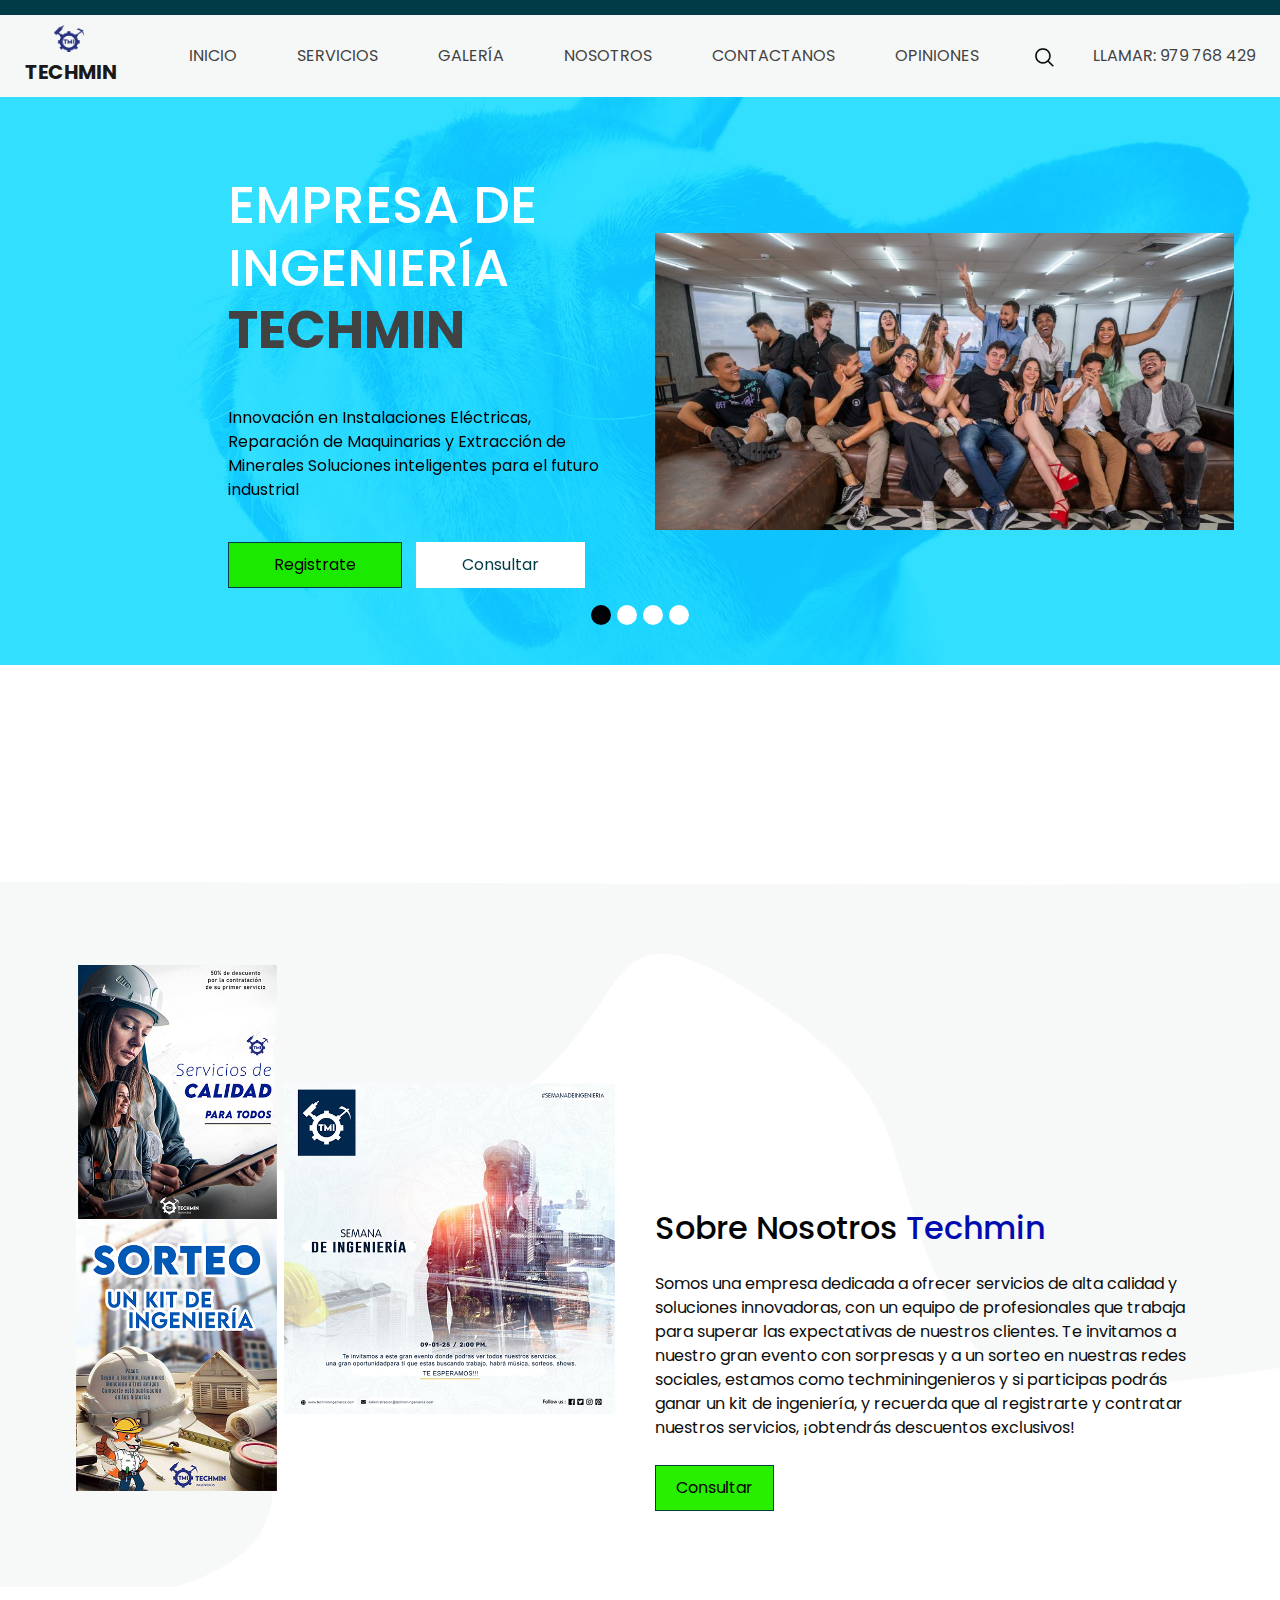
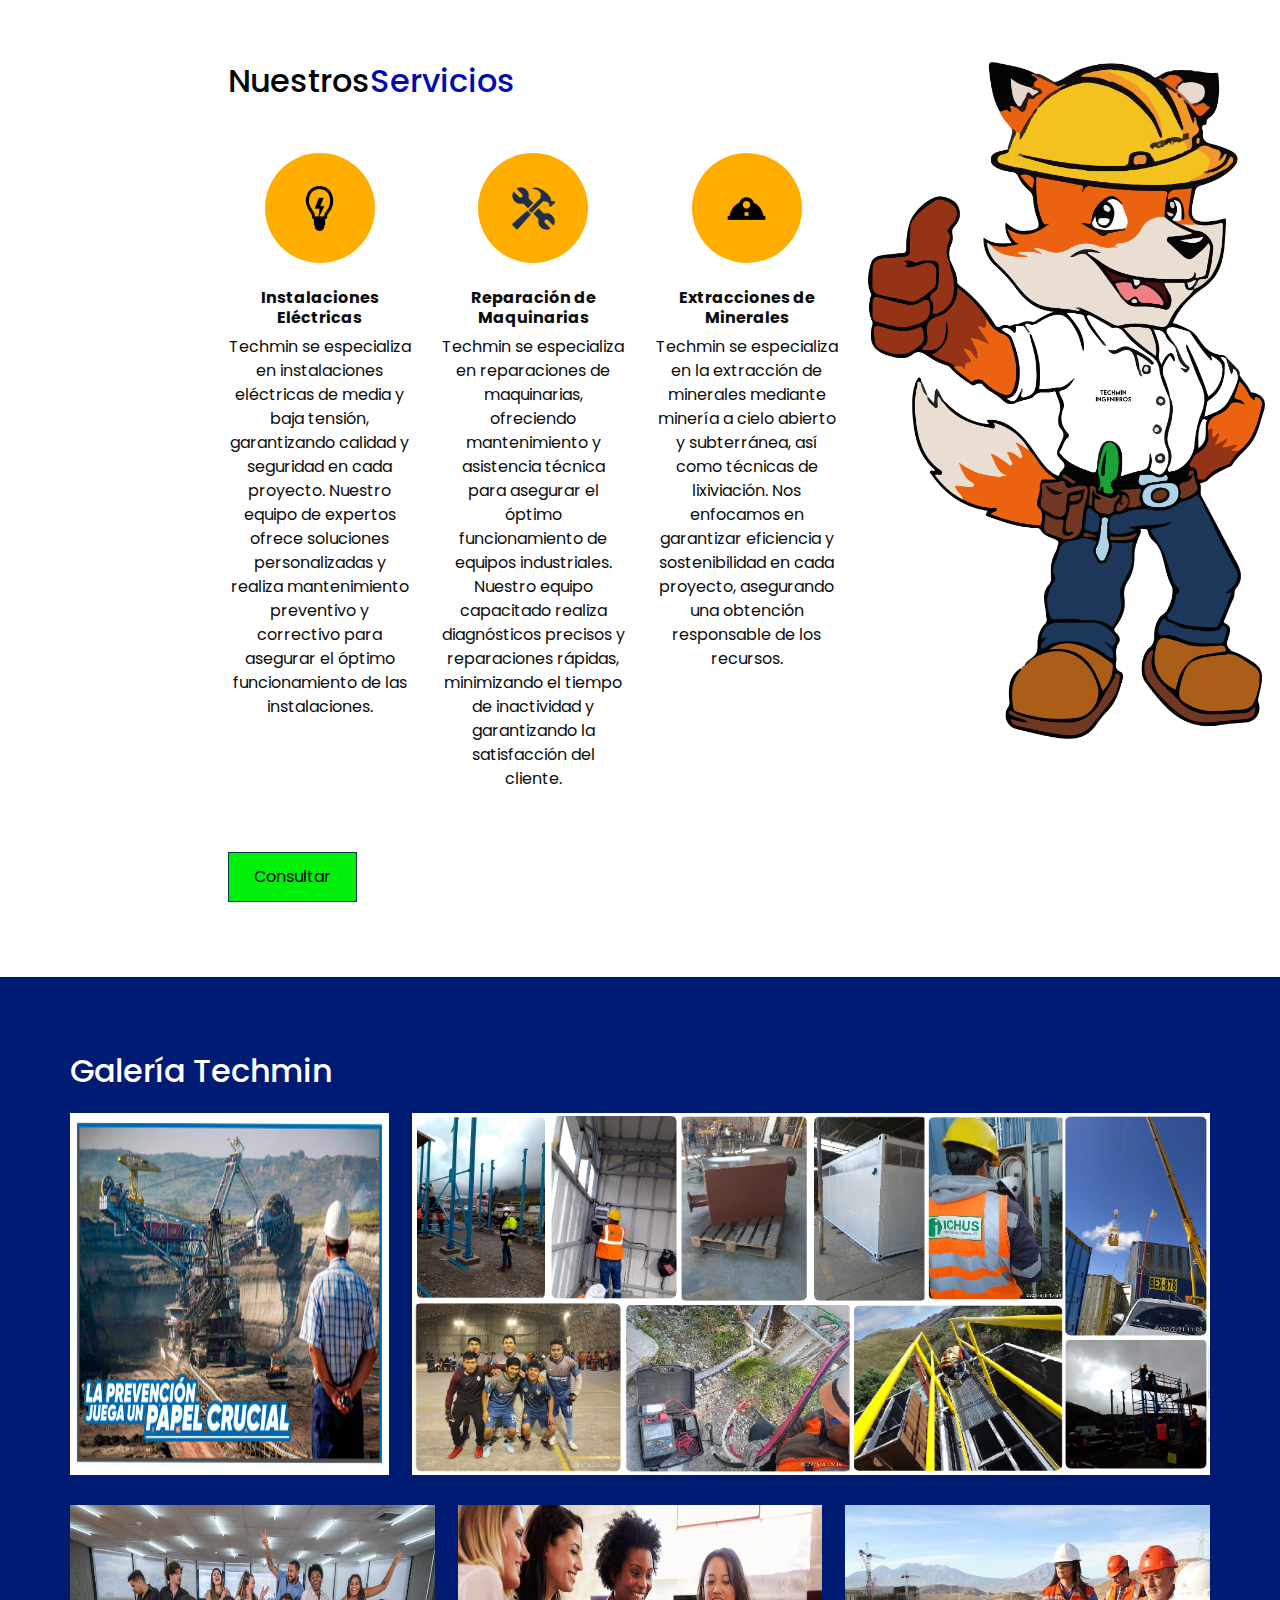
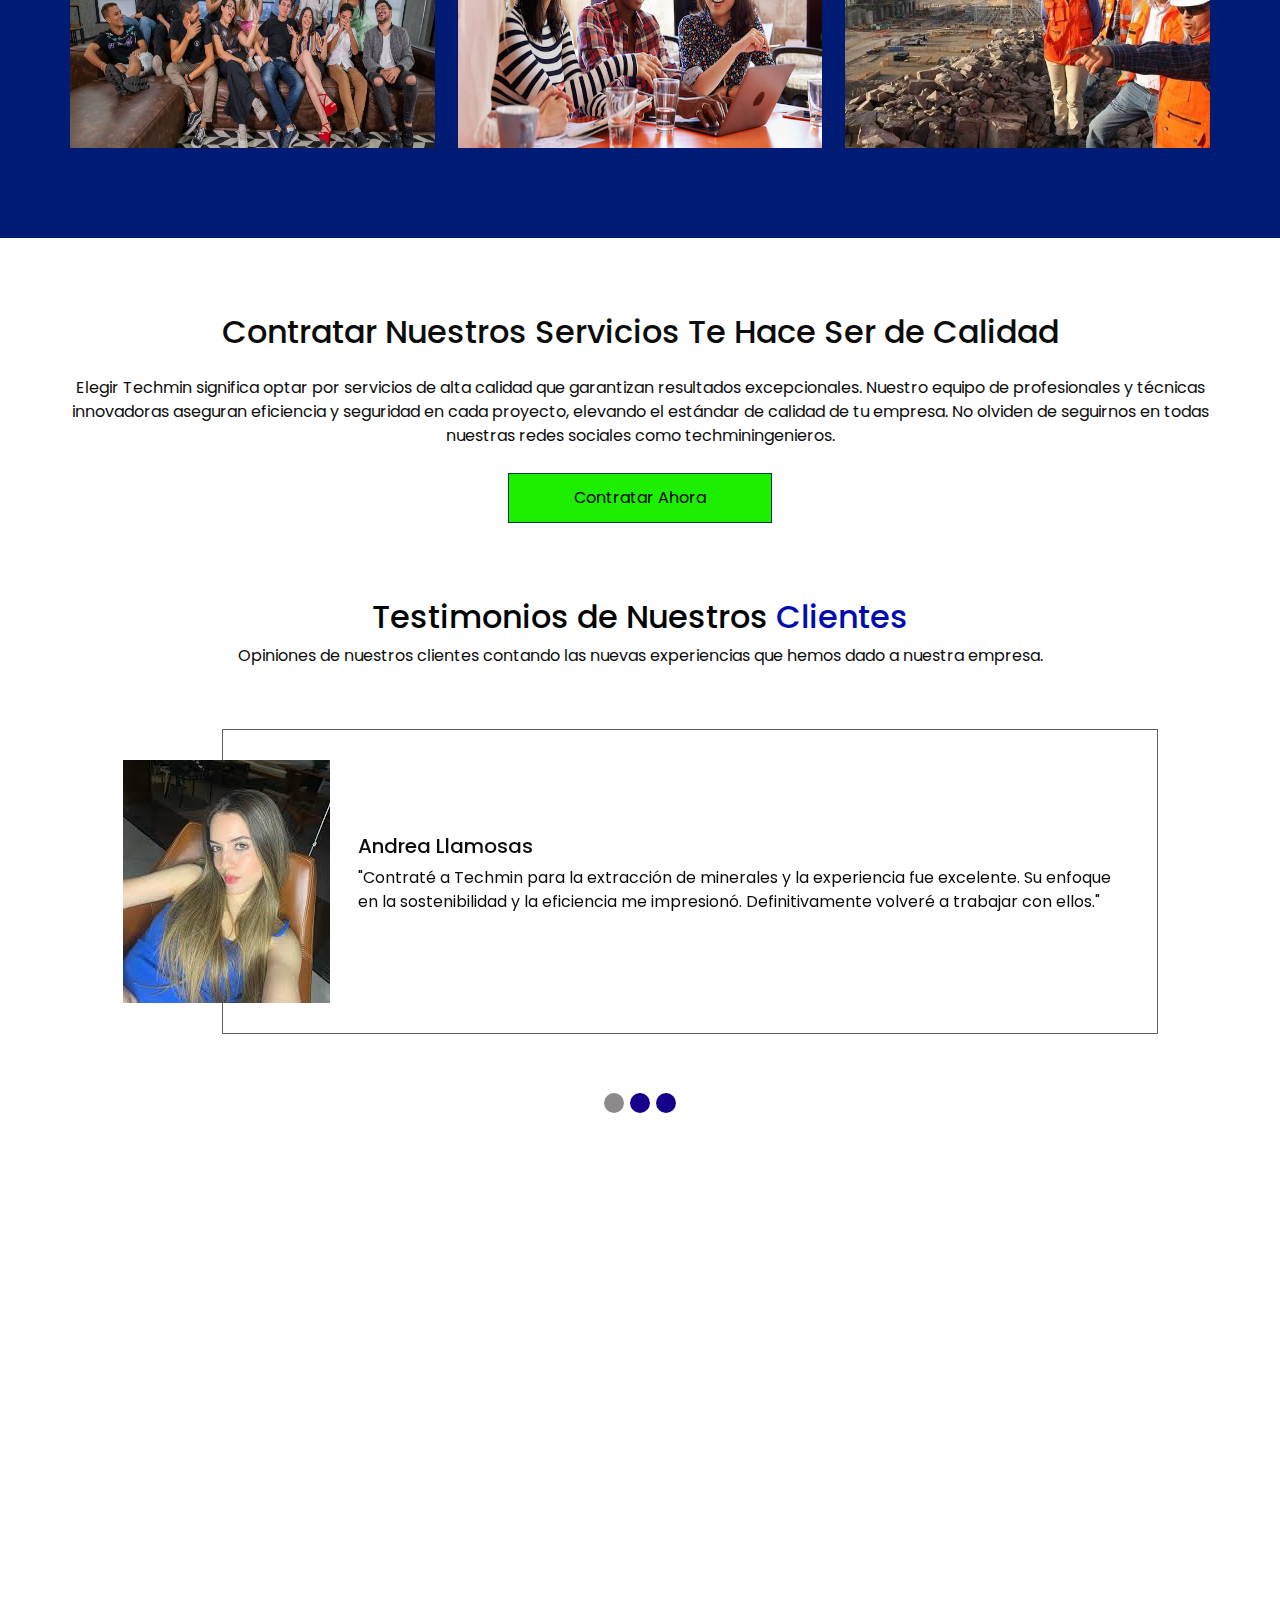
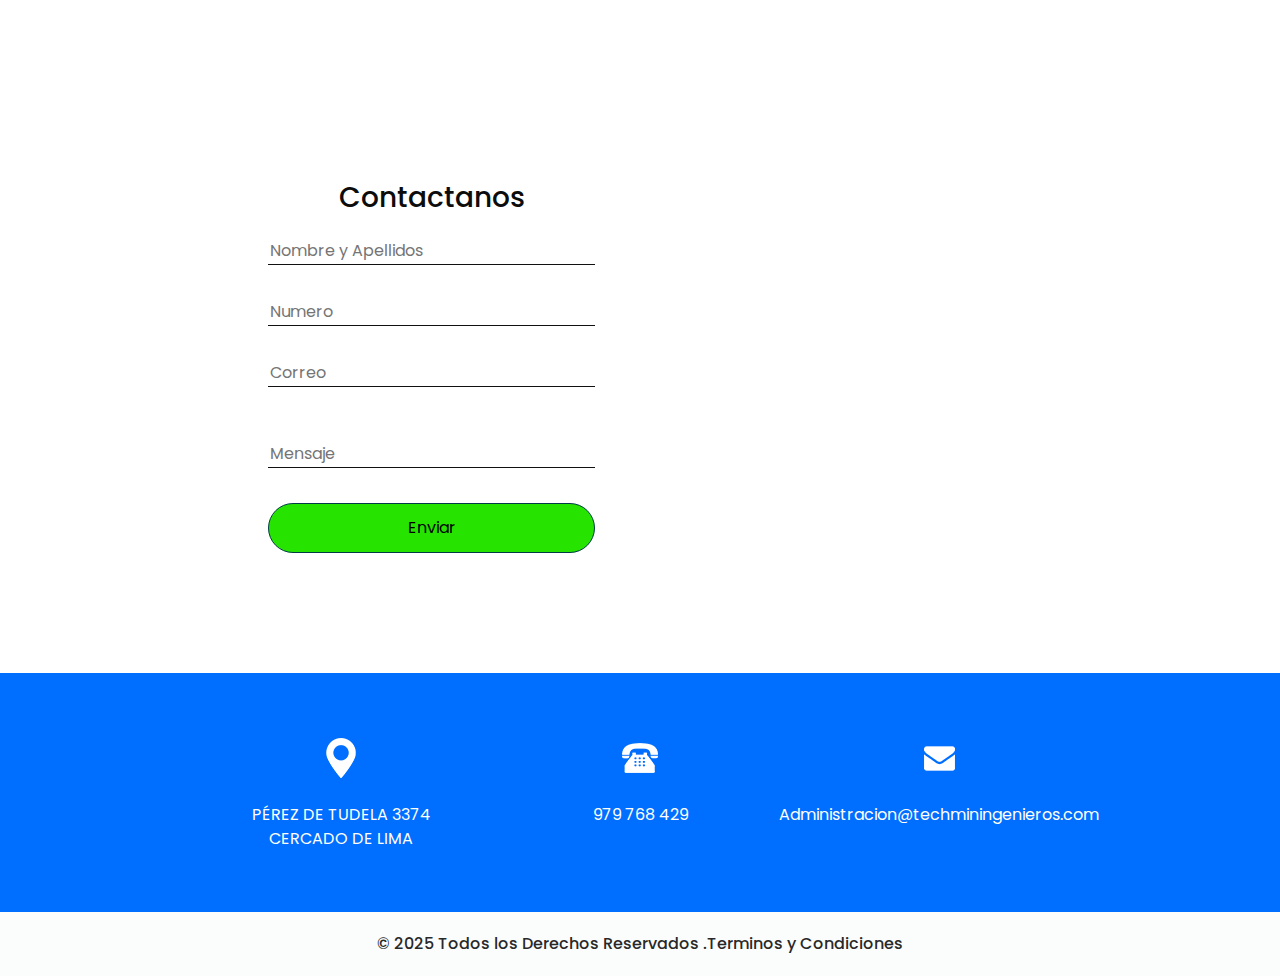
==== index.html @ 1b7340b5 "Add files via upload" ====
<!DOCTYPE html>
<html>

<head>
  <!-- Basic -->
  <meta charset="utf-8" />
  <meta http-equiv="X-UA-Compatible" content="IE=edge" />
  <!-- Mobile Metas -->
  <meta name="viewport" content="width=device-width, initial-scale=1, shrink-to-fit=no" />
  <!-- Site Metas -->
  <meta name="keywords" content="" />
  <meta name="description" content="" />
  <meta name="author" content="" />

  <title>TECHMIN INGENIEROS</title>

  <!-- slider stylesheet -->
  <link rel="stylesheet" type="text/css"
    href="https://cdnjs.cloudflare.com/ajax/libs/OwlCarousel2/2.1.3/assets/owl.carousel.min.css" />

  <!-- bootstrap core css -->
  <link rel="stylesheet" type="text/css" href="css/bootstrap.css" />

  <!-- fonts style -->
  <link href="https://fonts.googleapis.com/css?family=Dosis:400,500|Poppins:400,700&display=swap" rel="stylesheet">
  <!-- Custom styles for this template -->
  <link href="css/style.css" rel="stylesheet" />
  <!-- responsive style -->
  <link href="css/responsive.css" rel="stylesheet" />
  <link rel="icon" href="images/logo nuevo 1.png">
</head>

<body>
  <div class="hero_area">
    <!-- header section strats -->
    <header class="header_section">
      <div class="container-fluid">
        <nav class="navbar navbar-expand-lg custom_nav-container ">
          <a class="navbar-brand" href="index.html">
            <img src="images/logo nuevo 1.png" alt="">
            <span>
              TECHMIN
            </span>
          </a>
          <button class="navbar-toggler" type="button" data-toggle="collapse" data-target="#navbarSupportedContent"
            aria-controls="navbarSupportedContent" aria-expanded="false" aria-label="Toggle navigation">
            <span class="navbar-toggler-icon"></span>
          </button>

          <div class="collapse navbar-collapse" id="navbarSupportedContent">
            <div class="d-flex mx-auto flex-column flex-lg-row align-items-center">
              <ul class="navbar-nav  ">
                <li class="nav-item active">
                  <a class="nav-link" href="index.html">Inicio<span class="sr-only">(current)</span></a>
                </li>
                <li class="nav-item">
                  <a class="nav-link" href="service.html">Servicios</a>
                </li>
                <li class="nav-item">
                  <a class="nav-link" href="pet.html">Galería</a>
                </li>
                <li class="nav-item">
                  <a class="nav-link" href="clinic.html">Nosotros</a>
                </li>
                <li class="nav-item">
                  <a class="nav-link" href="contact.html">Contactanos</a>
                </li>
                <li class="nav-item">
                  <a class="nav-link" href="buy.html">Opiniones</a>
                </li>
              </ul>
              <form class="form-inline my-2 my-lg-0 ml-0 ml-lg-4 mb-3 mb-lg-0">
                <button class="btn  my-2 my-sm-0 nav_search-btn" type="submit"></button>
              </form>
            </div>
            <div class="quote_btn-container  d-flex justify-content-center">
              <a href="">
                Llamar:  979 768 429
              </a>
            </div>
          </div>
        </nav>
      </div>
    </header>
    <!-- end header section -->
    <!-- slider section -->
    <section class=" slider_section position-relative">
      <div id="carouselExampleIndicators" class="carousel slide" data-ride="carousel">
        <ol class="carousel-indicators">
          <li data-target="#carouselExampleIndicators" data-slide-to="0" class="active"></li>
          <li data-target="#carouselExampleIndicators" data-slide-to="1"></li>
          <li data-target="#carouselExampleIndicators" data-slide-to="2"></li>
          <li data-target="#carouselExampleIndicators" data-slide-to="3"></li>
        </ol>
        <div class="carousel-inner">
          <div class="carousel-item active">
            <div class="container-fluid">
              <div class="row">
                <div class="col-md-4 offset-md-2">
                  <div class="slider_detail-box">
                    <h1>
                      EMPRESA DE INGENIERÍA
                      <span>
                        TECHMIN
                      </span>
                    </h1>
                    <p>
                      Innovación en Instalaciones Eléctricas, Reparación de Maquinarias y Extracción de Minerales
                      Soluciones inteligentes para el futuro industrial
                    </p>
                    <div class="btn-box">
                      <a href="https://docs.google.com/forms/d/e/1FAIpQLScX3rG9W1voIF4WopMV7bCN4DoVdE6HhYTaoqmbuqEaZThIPg/viewform?usp=header" class="btn-1">
                        Registrate
                      </a>
                      <a href="https://chat.whatsapp.com/H2Cr6zSLp8qI2niBNouGyK" class="btn-2">
                        Consultar
                      </a>
                    </div>
                  </div>
                </div>
                <div class="col-md-6">
                  <div class="slider_img-box">
                    <img src="images/ima3.jpg" alt="">
                  </div>
                </div>
              </div>
            </div>
          </div>
          <div class="carousel-item">
            <div class="container-fluid">
              <div class="row">
                <div class="col-md-4 offset-md-2">
                  <div class="slider_detail-box">
                    <h1>
                      EMPRESA DE INGENIERÍA
                      <span>
                        TECHMIN
                      </span>
                    </h1>
                    <p>
                      Innovación en Instalaciones Eléctricas, Reparación de Maquinarias y Extracción de Minerales
                      Soluciones inteligentes para el futuro industrial
                    </p>
                    <div class="btn-box">
                      <a href="https://docs.google.com/forms/d/e/1FAIpQLScX3rG9W1voIF4WopMV7bCN4DoVdE6HhYTaoqmbuqEaZThIPg/viewform?usp=header" class="btn-1">
                        Registrate
                      </a>
                      <a href="https://chat.whatsapp.com/H2Cr6zSLp8qI2niBNouGyK" class="btn-2">
                        Consultar
                      </a>
                    </div>
                  </div>
                </div>
                <div class="col-md-6">
                  <div class="slider_img-box">
                    <img src="images/inge mina.jpg" alt="">
                  </div>
                </div>
              </div>
            </div>
          </div>
          <div class="carousel-item">
            <div class="container-fluid">
              <div class="row">
                <div class="col-md-4 offset-md-2">
                  <div class="slider_detail-box">
                    <h1>
                      EMPRESA DE INGENIERÍA
                      <span>
                        TECHMIN
                      </span>
                    </h1>
                    <p>
                      Innovación en Instalaciones Eléctricas, Reparación de Maquinarias y Extracción de Minerales
                      Soluciones inteligentes para el futuro industrial
                    </p>
                    <div class="btn-box">
                      <a href="https://docs.google.com/forms/d/e/1FAIpQLScX3rG9W1voIF4WopMV7bCN4DoVdE6HhYTaoqmbuqEaZThIPg/viewform?usp=header" class="btn-1">
                        Registrate
                      </a>
                      <a href="https://chat.whatsapp.com/H2Cr6zSLp8qI2niBNouGyK" class="btn-2">
                        Consultar
                      </a>
                    </div>
                  </div>
                </div>
                <div class="col-md-6">
                  <div class="slider_img-box">
                    <img src="images/cliente.jpg" alt="">
                  </div>
                </div>
              </div>
            </div>
          </div>
          <div class="carousel-item">
            <div class="container-fluid">
              <div class="row">
                <div class="col-md-4 offset-md-2">
                  <div class="slider_detail-box">
                    <h1>
                      EMPRESA DE INGENIERÍA
                      <span>
                        TECHMIN
                      </span>
                    </h1>
                    <p>
                      Innovación en Instalaciones Eléctricas, Reparación de Maquinarias y Extracción de Minerales
                      Soluciones inteligentes para el futuro industrial
                    </p>
                    <div class="btn-box">
                      <a href="https://docs.google.com/forms/d/e/1FAIpQLScX3rG9W1voIF4WopMV7bCN4DoVdE6HhYTaoqmbuqEaZThIPg/viewform?usp=header" class="btn-1">
                        Registrate
                      </a>
                      <a href="https://chat.whatsapp.com/H2Cr6zSLp8qI2niBNouGyK" class="btn-2">
                        Consultar
                      </a>
                    </div>
                  </div>
                </div>
                <div class="col-md-6">
                  <div class="slider_img-box">
                    <img src="images/insta elec.jfif" alt="">
                  </div>
                </div>
              </div>
            </div>
          </div>
        </div>
      </div>

    </section>
    <!-- end slider section -->
  </div>

  <!-- about section -->

  <section class="about_section layout_padding">
    <div class="container">
      <div class="row">
        <div class="col-md-6">
          <div class="img-box">
            <img src="images/borradot.png" alt="">
          </div>
        </div>
        <div class="col-md-6">
          <div class="detail-box">
            <h2 class="custom_heading">
              Sobre Nosotros
              <span>
                Techmin
              </span>
            </h2>
            <p>
              Somos una empresa dedicada a ofrecer servicios de alta calidad y soluciones innovadoras, con un equipo de profesionales que trabaja para superar las expectativas de nuestros clientes. Te invitamos a nuestro gran evento con sorpresas y a un sorteo en nuestras redes sociales, estamos como techminingenieros y si participas podrás ganar un kit de ingeniería, y recuerda que al registrarte y contratar nuestros servicios, ¡obtendrás descuentos exclusivos!
            </p>
            <div>
              <a href="https://chat.whatsapp.com/H2Cr6zSLp8qI2niBNouGyK">
                Consultar
              </a>
            </div>
          </div>
        </div>
      </div>
    </div>
  </section>

  <!-- service section -->
  <section class="service_section layout_padding">
    <div class="container-fluid">
      <div class="row">
        <div class="col-md-6 offset-md-2">
          <h2 class="custom_heading">
            Nuestros<span>Servicios</span>
          </h2>
          <div class="container layout_padding2">
            <div class="row">
              <div class="col-md-4">
                <div class="img_box">
                  <img src="images/icono instalaciones.png" alt="">
                </div>
                <div class="detail_box">
                  <h6>
                    Instalaciones Eléctricas
                  </h6>
                  <p>
                    Techmin se especializa en instalaciones eléctricas de media y baja tensión, garantizando calidad y seguridad en cada proyecto. Nuestro equipo de expertos ofrece soluciones personalizadas y realiza mantenimiento preventivo y correctivo para asegurar el óptimo funcionamiento de las instalaciones.
                  </p>
                </div>
              </div>
              <div class="col-md-4">
                <div class="img_box">
                  <img src="images/icon maqui (1).png" alt="">
                </div>
                <div class="detail_box">
                  <h6>
                    Reparación de Maquinarias
                  </h6>
                  <p>
                    Techmin se especializa en reparaciones de maquinarias, ofreciendo mantenimiento y asistencia técnica para asegurar el óptimo funcionamiento de equipos industriales. Nuestro equipo capacitado realiza diagnósticos precisos y reparaciones rápidas, minimizando el tiempo de inactividad y garantizando la satisfacción del cliente.
                  </p>
                </div>
              </div>
              <div class="col-md-4">
                <div class="img_box">
                  <img src="images/icon mina (2).png" alt="">
                </div>
                <div class="detail_box">
                  <h6>
                    Extracciones de Minerales
                  </h6>
                  <p>
                    Techmin se especializa en la extracción de minerales mediante minería a cielo abierto y subterránea, así como técnicas de lixiviación. Nos enfocamos en garantizar eficiencia y sostenibilidad en cada proyecto, asegurando una obtención responsable de los recursos.
                  </p>
                </div>
              </div>
            </div>
          </div>
          <div>
            <a href="https://chat.whatsapp.com/H2Cr6zSLp8qI2niBNouGyK">
              Consultar
            </a>
          </div>
        </div>
        <div class="col-md-4">
          <img src="images/PERSONAJE TECHMIN.png" alt="" class="w-100">
        </div>
      </div>
    </div>
  </section>

  <!-- end service section -->



  <!-- gallery section -->
  <section class="gallery-section layout_padding">
    <div class="container">
      <h2>
        Galería Techmin
      </h2>
    </div>
    <div class="container ">
      <div class="img_box box-1">
        <img src="images/ima1.jpg" alt="">
      </div>
      <div class="img_box box-2">
        <img src="images/ima4.jpg" alt="">
      </div>
      <div class="img_box box-3">
        <img src="images/ima3.jpg" alt="">
      </div>
      <div class="img_box box-4">
        <img src="images/ima6.jpg" alt="">
      </div>
      <div class="img_box box-5">
        <img src="images/minas.jpg" alt="">
      </div>
    </div>
  </section>



  <!-- end gallery section -->

  <!-- buy section -->

  <section class="buy_section layout_padding">
    <div class="container">
      <h2>
        Contratar Nuestros Servicios Te Hace Ser de Calidad
      </h2>
      <p>
        Elegir Techmin significa optar por servicios de alta calidad que garantizan resultados excepcionales. Nuestro equipo de profesionales y técnicas innovadoras aseguran eficiencia y seguridad en cada proyecto, elevando el estándar de calidad de tu empresa.
        No olviden de seguirnos en todas nuestras redes sociales como techminingenieros.
      </p>
      <div class="d-flex justify-content-center">
        <a href="https://chat.whatsapp.com/H2Cr6zSLp8qI2niBNouGyK">
          Contratar Ahora
        </a>
      </div>
    </div>
  </section>

  <!-- end buy section -->

  <!-- client section -->
  <section class="client_section layout_padding-bottom">
    <div class="container">
      <h2 class="custom_heading text-center">
        Testimonios de Nuestros
        <span>
          Clientes
        </span>
      </h2>
      <p class="text-center">
        Opiniones de nuestros clientes contando las nuevas experiencias que hemos dado a nuestra empresa.
      </p>
      <div id="carouselExample2Indicators" class="carousel slide" data-ride="carousel">
        <ol class="carousel-indicators">
          <li data-target="#carouselExample2Indicators" data-slide-to="0" class="active"></li>
          <li data-target="#carouselExample2Indicators" data-slide-to="1"></li>
          <li data-target="#carouselExample2Indicators" data-slide-to="2"></li>
        </ol>
        <div class="carousel-inner">
          <div class="carousel-item active">
            <div class="layout_padding2 pl-100">
              <div class="client_container ">
                <div class="img_box">
                  <img src="images/andrea.jfif" alt="">
                </div>
                <div class="detail_box">
                  <h5>
                    Andrea Llamosas
                  </h5>
                  <p>
                    "Contraté a Techmin para la extracción de minerales y la experiencia fue excelente. Su enfoque en la sostenibilidad y la eficiencia me impresionó. Definitivamente volveré a trabajar con ellos."
                  </p>
                </div>
              </div>
            </div>
          </div>
          <div class="carousel-item">
            <div class="layout_padding2 pl-100">
              <div class="client_container ">
                <div class="img_box">
                  <img src="images/daniela.jfif" alt="">
                </div>
                <div class="detail_box">
                  <h5>
                    Daniela Olaya
                  </h5>
                  <p>
                    "Recientemente usé los servicios de instalaciones eléctricas de Techmin y estoy encantada. El personal fue atento y se aseguró de que todo estuviera en orden. ¡Los recomiendo ampliamente!"
                  </p>
                </div>
              </div>
            </div>
          </div>
          <div class="carousel-item">
            <div class="layout_padding2 pl-100">
              <div class="client_container ">
                <div class="img_box">
                  <img src="images/franco.jfif" alt="">
                </div>
                <div class="detail_box">
                  <h5>
                    Franco Penanno
                  </h5>
                  <p>
                    "Utilicé los servicios de Techmin para reparar maquinarias y quedé muy satisfecho. Su equipo es profesional y resolvió el problema rápidamente, minimizando el tiempo de inactividad. ¡Los recomendaría sin dudar!"
                  </p>
                </div>
              </div>
            </div>
          </div>
        </div>

      </div>


    </div>

  </section>
  <!-- end client section -->

  <!-- map section -->

  <section class="map_section">
    <iframe src="https://www.google.com/maps/embed?pb=!1m18!1m12!1m3!1d3901.59633923103!2d-77.0608537!3d-12.0712707!2m3!1f0!2f0!3f0!3m2!1i1024!2i768!4f13.1!3m3!1m2!1s0x9105c91c144a4415%3A0x96282fa1346fd1db!2sAv.%20Sim%C3%B3n%20Bol%C3%ADvar%20850%2C%20Pueblo%20Libre%2015084!5e0!3m2!1ses-419!2spe!4v1732053123529!5m2!1ses-419!2spe" width="1400" height="500" style="border:0;" allowfullscreen="" loading="lazy" referrerpolicy="no-referrer-when-downgrade"></iframe>
    </div>

    <div class="form_container ">
      <div class="row">
        <div class="col-md-8 col-sm-10 offset-md-4">
          <form action="https://formspree.io/f/xeoqklqa"method="POST">
            <div class="text-center">
              <h3>
                Contactanos
              </h3>
            </div>
            <div>
              <input type="text" placeholder="Nombre y Apellidos" class="pt-3">
            </div>
            <div>
              <input type=" text" placeholder="Numero">
            </div>
            <div>
              <input type="email" placeholder="Correo">
            </div>
            <div>
              <input type="text" class="message-box" placeholder="Mensaje">
            </div>
            <div class="d-flex justify-content-center">
              <button>
                Enviar
              </button>
            </div>
          </form>
        </div>
      </div>
    </div>
    </div>
  </section>


  <!-- end map section -->

  <!-- info section -->
  <section class="info_section layout_padding2">
    <div class="container">
      <div class="info_items">
        <a href="">
          <div class="item ">
            <div class="img-box box-1">
              <img src="" alt="">
            </div>
            <div class="detail-box">
              <p>
                PÉREZ DE TUDELA 3374 CERCADO DE LIMA
              </p>
            </div>
          </div>
        </a>
        <a href="">
          <div class="item ">
            <div class="img-box box-2">
              <img src="" alt="">
            </div>
            <div class="detail-box">
              <p>
                979 768 429
              </p>
            </div>
          </div>
        </a>
        <a href="">
          <div class="item ">
            <div class="img-box box-3">
              <img src="" alt="">
            </div>
            <div class="detail-box">
              <p>
                Administracion@techminingenieros.com
              </p>
            </div>
          </div>
        </a>
      </div>
    </div>
  </section>

  <!-- end info_section -->

  <!-- footer section -->
  <section class="container-fluid footer_section">
    <p>
      &copy; 2025 Todos los Derechos Reservados
      <a href="https://www.ingeco.com.pe/terminos-y-condiciones">.Terminos y Condiciones</a>
    </p>
  </section>
  <!-- footer section -->

  <script type="text/javascript" src="js/jquery-3.4.1.min.js"></script>
  <script type="text/javascript" src="js/bootstrap.js"></script>

  <script>
    // This example adds a marker to indicate the position of Bondi Beach in Sydney,
    // Australia.
    function initMap() {
      var map = new google.maps.Map(document.getElementById('map'), {
        zoom: 11,
        center: {
          lat: 40.645037,
          lng: -73.880224
        },
      });

      var image = 'images/maps-and-flags.png';
      var beachMarker = new google.maps.Marker({
        position: {
          lat: 40.645037,
          lng: -73.880224
        },
        map: map,
        icon: image
      });
    }
  </script>
  <!-- google map js -->
  <script src="https://maps.googleapis.com/maps/api/js?key=AIzaSyA8eaHt9Dh5H57Zh0xVTqxVdBFCvFMqFjQ&callback=initMap">
  </script>
  <!-- end google map js -->
</body>
</body>

</html>
---- css/style.css ----
body {
  font-family: "Poppins", sans-serif;
  color: #0c0c0c;
  background-color: #ffffff;
}

.layout_padding {
  padding: 75px 0;
}

.layout_padding2 {
  padding: 45px 0;
}

.layout_padding2-top {
  padding-top: 45px;
}

.layout_padding2-bottom {
  padding-bottom: 45px;
}

.layout_padding-top {
  padding-top: 75px;
}

.layout_padding-bottom {
  padding-bottom: 75px;
}

.custom_heading {
  color: #030404;
}

.custom_heading span {
  color: #000caf;
}

/*header section*/
.hero_area {
  height: 98vh;
  position: relative;
}

.hero_area::before {
  content: "";
  position: absolute;
  width: 100%;
  height: 15px;
  background-color: #023b48;
}

.sub_page .hero_area {
  height: auto;
}

.hero_area.sub_pages {
  height: auto;
}

.header_section {
  background-color: #f6f8f7;
  padding-top: 15px;
}

.header_section .container-fluid {
  padding-right: 25px;
  padding-left: 25px;
}

.header_section .nav_container {
  margin: 0 auto;
}

.header_section .quote_btn-container a {
  color: #434242;
  text-transform: uppercase;
}

.custom_nav-container.navbar-expand-lg .navbar-nav .nav-link {
  padding: 10px 30px;
  color: #434242;
  text-align: center;
  text-transform: uppercase;
}

a,
a:hover,
a:focus {
  text-decoration: none;
}

a:hover,
a:focus {
  color: initial;
}

.btn,
.btn:focus {
  outline: none !important;
  -webkit-box-shadow: none;
          box-shadow: none;
}

.navbar-brand,
.navbar-brand:hover {
  text-transform: uppercase;
  font-weight: bold;
  font-size: 24px;
  color: #fafcfd;
}

.custom_nav-container .nav_search-btn {
  background-image: url(../images/search-icon.png);
  background-size: 22px;
  background-repeat: no-repeat;
  background-position-y: 7px;
  width: 35px;
  height: 35px;
  padding: 0;
  border: none;
}

.navbar-brand {
  display: -webkit-box;
  display: -ms-flexbox;
  display: flex;
  -webkit-box-align: center;
      -ms-flex-align: center;
          align-items: center;
  -webkit-box-orient: vertical;
  -webkit-box-direction: normal;
      -ms-flex-direction: column;
          flex-direction: column;
}

.navbar-brand img {
  width: 30px;
  margin-right: 5px;
}

.navbar-brand span {
  font-size: 20px;
  font-weight: 700;
  color: #191919;
  margin-top: 5px;
}

.custom_nav-container {
  z-index: 99999;
  padding: 5px 0;
}

.custom_nav-container .navbar-toggler {
  outline: none;
}

.custom_nav-container .navbar-toggler .navbar-toggler-icon {
  background-image: url(../images/menu.png);
  background-size: 55px;
}

/*end header section*/
/* slider section */
.slider_section {
  background-image: url(../images/hero.jpg);
  padding: 6% 0;
  background-size: cover;
  background-repeat: no-repeat;
}

.slider_section .row {
  -webkit-box-align: center;
      -ms-flex-align: center;
          align-items: center;
}

.slider_detail-box h1 {
  color: #ffffff;
  font-size: 52px;
}

.slider_detail-box h1 span {
  display: inline-block;
  color: #434242;
  font-weight: bold;
}

.slider_detail-box p {
  color: #000000;
  margin-top: 45px;
  margin-bottom: 40px;
}

.slider_detail-box .btn-box .btn-1 {
  display: inline-block;
  padding: 10px 45px;
  background-color: #1be900;
  border: 1px solid #023b48;
  color: #000000;
  margin-right: 10px;
}

.slider_detail-box .btn-box .btn-1:hover {
  background-color: transparent;
  color: #420248;
}

.slider_detail-box .btn-box .btn-2 {
  display: inline-block;
  padding: 10px 45px;
  background-color: #ffffff;
  border: 1px solid #ffffff;
  color: #023b48;
}

.slider_detail-box .btn-box .btn-2:hover {
  background-color: transparent;
  color: #ffffff;
}

.slider_img-box {
  margin-right: 5%;
}

.slider_img-box img {
  width: 100%;
}

.carousel-indicators {
  bottom: -15%;
}

.carousel-indicators li {
  width: 20px;
  height: 20px;
  border-radius: 100%;
  opacity: 1;
}

.carousel-indicators .active {
  background-color: #010106;
}

.about_section {
  background-image: url(../images/about-bg.png);
  background-size: cover;
}

.about_section .row {
  -webkit-box-align: baseline;
      -ms-flex-align: baseline;
          align-items: baseline;
}

.about_section .img-box img {
  width: 100%;
}

.about_section .detail-box p {
  margin: 25px 0;
}

.about_section .detail-box a {
  display: inline-block;
  padding: 10px 20px;
  background-color: #28ee00;
  border: 1px solid #023b48;
  color: #000000;
}

.about_section .detail-box a:hover {
  background-color: transparent;
  color: #023b48;
}

.service_section .row .col-md-4 {
  display: -webkit-box;
  display: -ms-flexbox;
  display: flex;
  -webkit-box-orient: vertical;
  -webkit-box-direction: normal;
      -ms-flex-direction: column;
          flex-direction: column;
  -webkit-box-align: center;
      -ms-flex-align: center;
          align-items: center;
  text-align: center;
}

.service_section .img_box {
  width: 110px;
  height: 110px;
  border-radius: 100%;
  background-color: #ffae00;
  display: -webkit-box;
  display: -ms-flexbox;
  display: flex;
  -webkit-box-pack: center;
      -ms-flex-pack: center;
          justify-content: center;
  -webkit-box-align: center;
      -ms-flex-align: center;
          align-items: center;
}

.service_section .img_box img {
  width: 45px;
}

.service_section .detail_box {
  margin-top: 25px;
}

.service_section .detail_box h6 {
  font-weight: bold;
}

.service_section a {
  display: inline-block;
  padding: 12px 25px;
  background-color: #00f00c;
  border: 1px solid #023b48;
  color: #000000;
}

.service_section a:hover {
  background-color: transparent;
  color: #484102;
}

.gallery-section {
  background-color: #001b74;
}

.gallery-section .container {
  display: -webkit-box;
  display: -ms-flexbox;
  display: flex;
  -ms-flex-wrap: wrap;
      flex-wrap: wrap;
  -webkit-box-pack: justify;
      -ms-flex-pack: justify;
          justify-content: space-between;
  -webkit-box-align: stretch;
      -ms-flex-align: stretch;
          align-items: stretch;
}

.gallery-section .container h2 {
  color: #ffffff;
}

.gallery-section .img_box {
  margin: 15px 0;
}

.gallery-section .img_box img {
  width: 100%;
  height: 100%;
}

.gallery-section .img_box.box-1 {
  width: 28%;
}

.gallery-section .img_box.box-2 {
  width: 70%;
}

.gallery-section .img_box.box-3 {
  width: 32%;
}

.gallery-section .img_box.box-4 {
  width: 32%;
}

.gallery-section .img_box.box-5 {
  width: 32%;
}

.buy_section {
  text-align: center;
}

.buy_section p {
  margin: 25px 0;
}

.buy_section a {
  display: inline-block;
  padding: 12px 65px;
  background-color: #1cf000;
  border: 1px solid #023b48;
  color: #000000;
}

.buy_section a:hover {
  background-color: transparent;
  color: #023b48;
}

.client_section .pl-100 {
  padding-left: 100px;
}

.client_section .client_container {
  width: 90%;
  display: -webkit-box;
  display: -ms-flexbox;
  display: flex;
  margin: 0 auto;
  border: 1px solid #606060;
  -webkit-box-align: center;
      -ms-flex-align: center;
          align-items: center;
  padding: 30px 0;
}

.client_section .client_container .img_box {
  width: 200px;
  margin-left: -100px;
}

.client_section .client_container .img_box img {
  min-width: 100%;
}

.client_section .client_container .detail_box {
  padding: 0 35px;
}

.client_section .carousel-indicators li {
  background-color: #15008b;
}

.client_section .carousel-indicators .active {
  background-color: #8c8a8a;
}

.map_section {
  position: relative;
}

.map_section #map {
  position: absolute;
}

.map_section .form_container {
  position: relative;
  width: 50%;
  z-index: 9;
}

.map_section .form_container form {
  background-color: rgba(255, 255, 255, 0.98);
  padding: 45px;
  margin: 75px 0;
}

.map_section .form_container input {
  border: none;
  outline: none;
  background-color: transparent;
  border-bottom: 1px solid #111111;
  padding-top: 35px;
  width: 100%;
}

.map_section .form_container input.message-box {
  padding-top: 55px;
}

.map_section .form_container button {
  display: inline-block;
  padding: 12px 20px;
  background-color: #26e400;
  border: 1px solid #023b48;
  color: #000000;
  border-radius: 30px;
  width: 100%;
  margin-top: 35px;
}

.map_section .form_container button:hover {
  background-color: transparent;
  color: #023b48;
}

.info_section {
  background-color: #006eff;
}

.info_items {
  width: 70%;
  margin: 0 auto;
  display: -webkit-box;
  display: -ms-flexbox;
  display: flex;
  -webkit-box-pack: justify;
      -ms-flex-pack: justify;
          justify-content: space-between;
}

.info_items .item {
  width: 200px;
  display: -webkit-box;
  display: -ms-flexbox;
  display: flex;
  -webkit-box-orient: vertical;
  -webkit-box-direction: normal;
      -ms-flex-direction: column;
          flex-direction: column;
  -webkit-box-align: center;
      -ms-flex-align: center;
          align-items: center;
  text-align: center;
}

.info_items .item .img-box {
  width: 80px;
  height: 80px;
  border-radius: 100%;
  background-repeat: no-repeat;
  background-position: center;
}

.info_items .item .detail-box {
  margin-top: 5px;
  color: #fff;
}

.info_items {
  position: relative;
}

.info_items a {
  position: relative;
}

.info_items .item .img-box.box-1 {
  background-image: url(../images/location-white.png);
}

.info_items .item .img-box.box-2 {
  background-image: url(../images/telephone-white.png);
}

.info_items .item .img-box.box-3 {
  background-image: url(../images/envelope-white.png);
}

/* footer section*/
.footer_section {
  background-color: #fbfdfd;
  padding: 20px;
  font-weight: 500;
}

.footer_section p {
  color: #292929;
  margin: 0;
  text-align: center;
}

.footer_section a {
  color: #292929;
}

/* end footer section*/
/*# sourceMappingURL=style.css.map */
---- css/responsive.css ----
@media (max-width: 1120px) {
  .hero_area {
    height: auto;
  }

  .slider_section {
    padding: 50px 0;
  }

  .quote_btn-container {
    display: none;
  }

  .quote_btn-container a {
    display: none;
  }
}

@media (max-width: 992px) {
  .custom_nav-container .nav_search-btn {
    background-position: center;
  }

  .map_section .form_container form {
    width: 450px;
  }
}

@media (max-width: 768px) {
  .slider_detail-box {
    text-align: center;
  }
  .info_section .col-md-3 {
    text-align: center;
  }

  .info_section .col-md-3:not(:nth-last-child(1)) {
    margin-bottom: 35px;
  }

  .tasty_section h2 {
    font-size: 80px;
  }

  .contact_section {
    background-size: cover;
  }

  .info_items {
    flex-direction: column;
    align-items: center;
  }

  .info_items .item {
    margin: 20px 0;
  }

  .info_items::before {
    display: none;
  }

  .slider_img-box {
    margin: 25px 0 45px 0;
  }

  .carousel-indicators {
    bottom: -5%;
  }

  .col-md-6.offset-md-2 {
    margin: 40px 0;
    text-align: center;
  }
}

@media (max-width: 576px) {
  .client_section .client_container {
    flex-direction: column;
    align-items: center;
  }

  .client_section .pl-100 {
    padding-left: 0;
  }

  .client_section .client_container .img_box {
    margin: -150px auto 25px auto;
  }

  .client_section .client_container {
    margin-top: 100px;
  }

  .gallery-section .container {
    flex-direction: column;
  }

  .gallery-section .img_box {
    width: 100% !important;
  }

  .map_section .form_container {
    width: 100%;
  }

  .map_section .form_container form {
    width: 100%;
  }

  .map_section #map {
    position: relative;
    height: 450px !important;
  }
}

@media (max-width: 480px) {
  .slider_detail-box h1 {
    font-size: 40px;
  }
}

@media (max-width: 420px) {
}

@media (max-width: 360px) {
  .btn-box {
    display: flex;
    flex-direction: column;
    align-items: center;
  }
  .slider_detail-box .btn-box .btn-1 {
    margin-bottom: 10px;
    margin-right: 0;
  }
}

@media (min-width: 1200px) {
  .container {
    max-width: 1170px;
  }
}
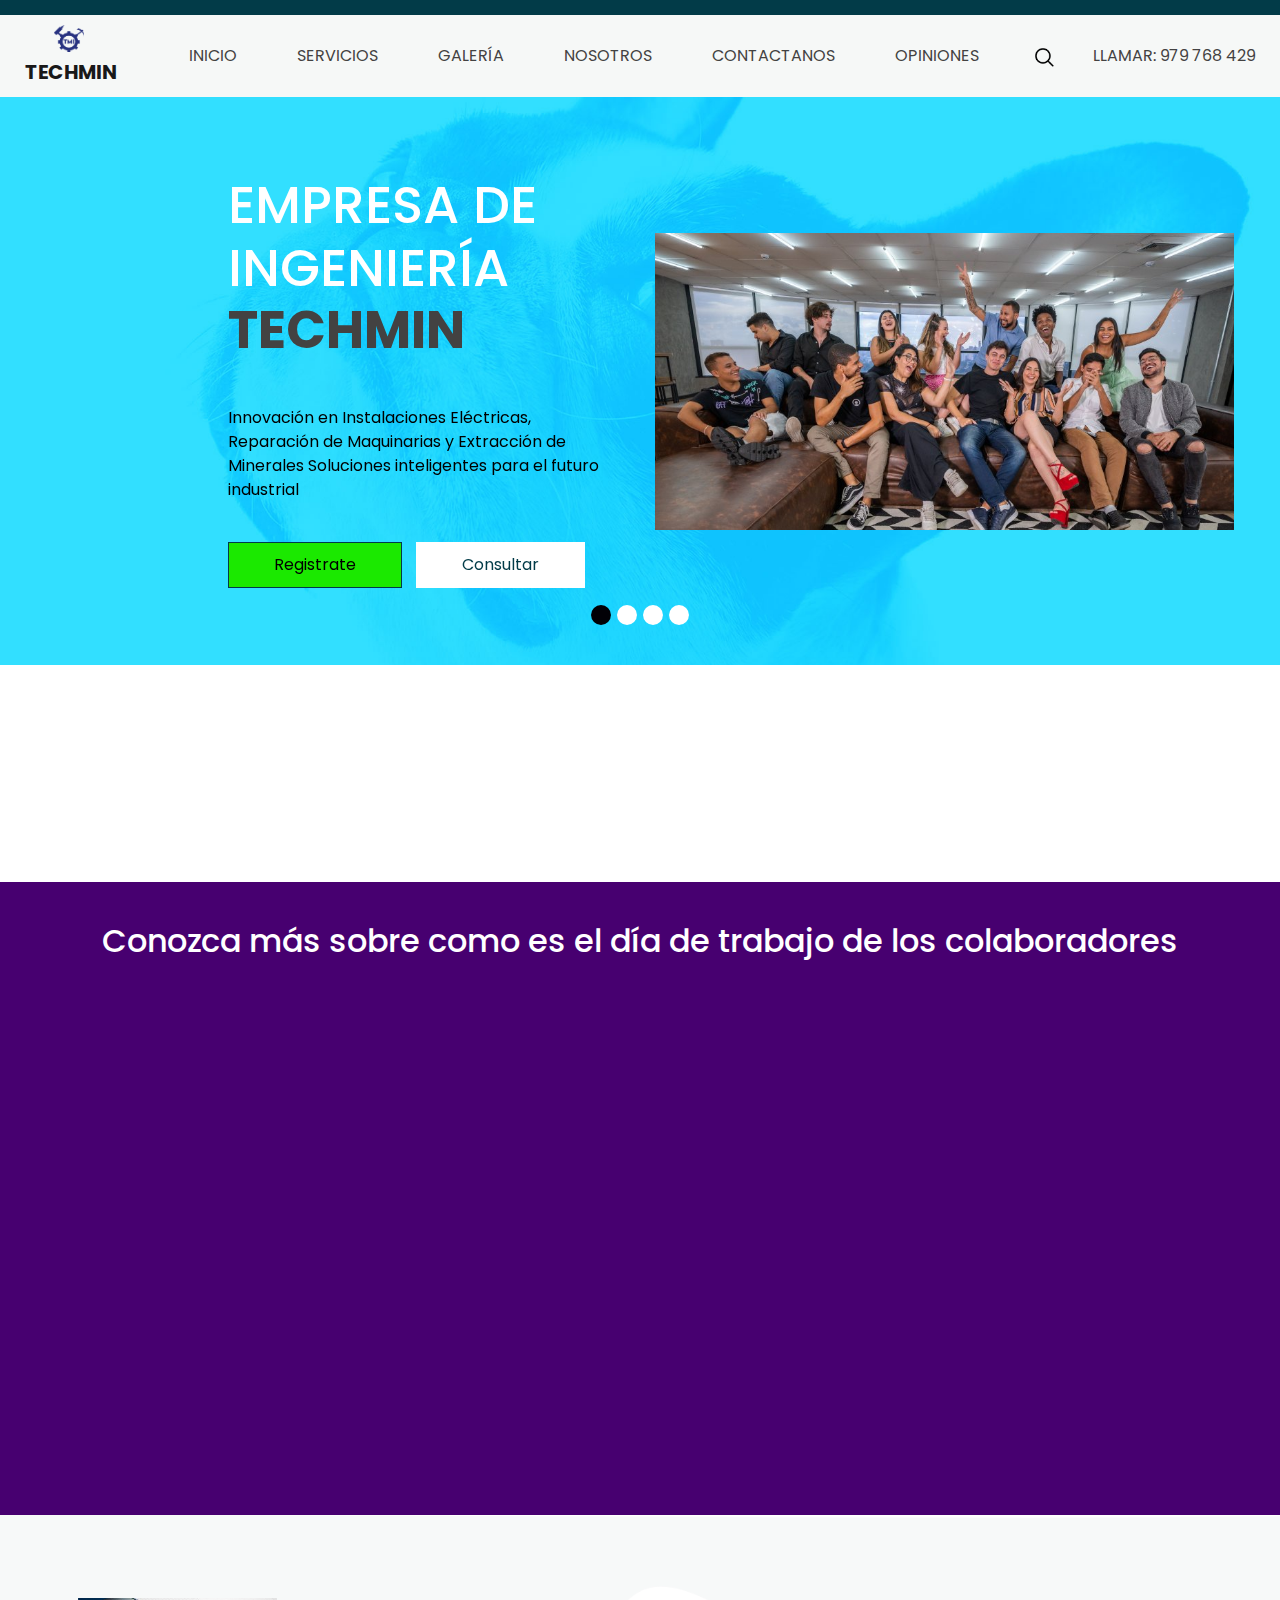
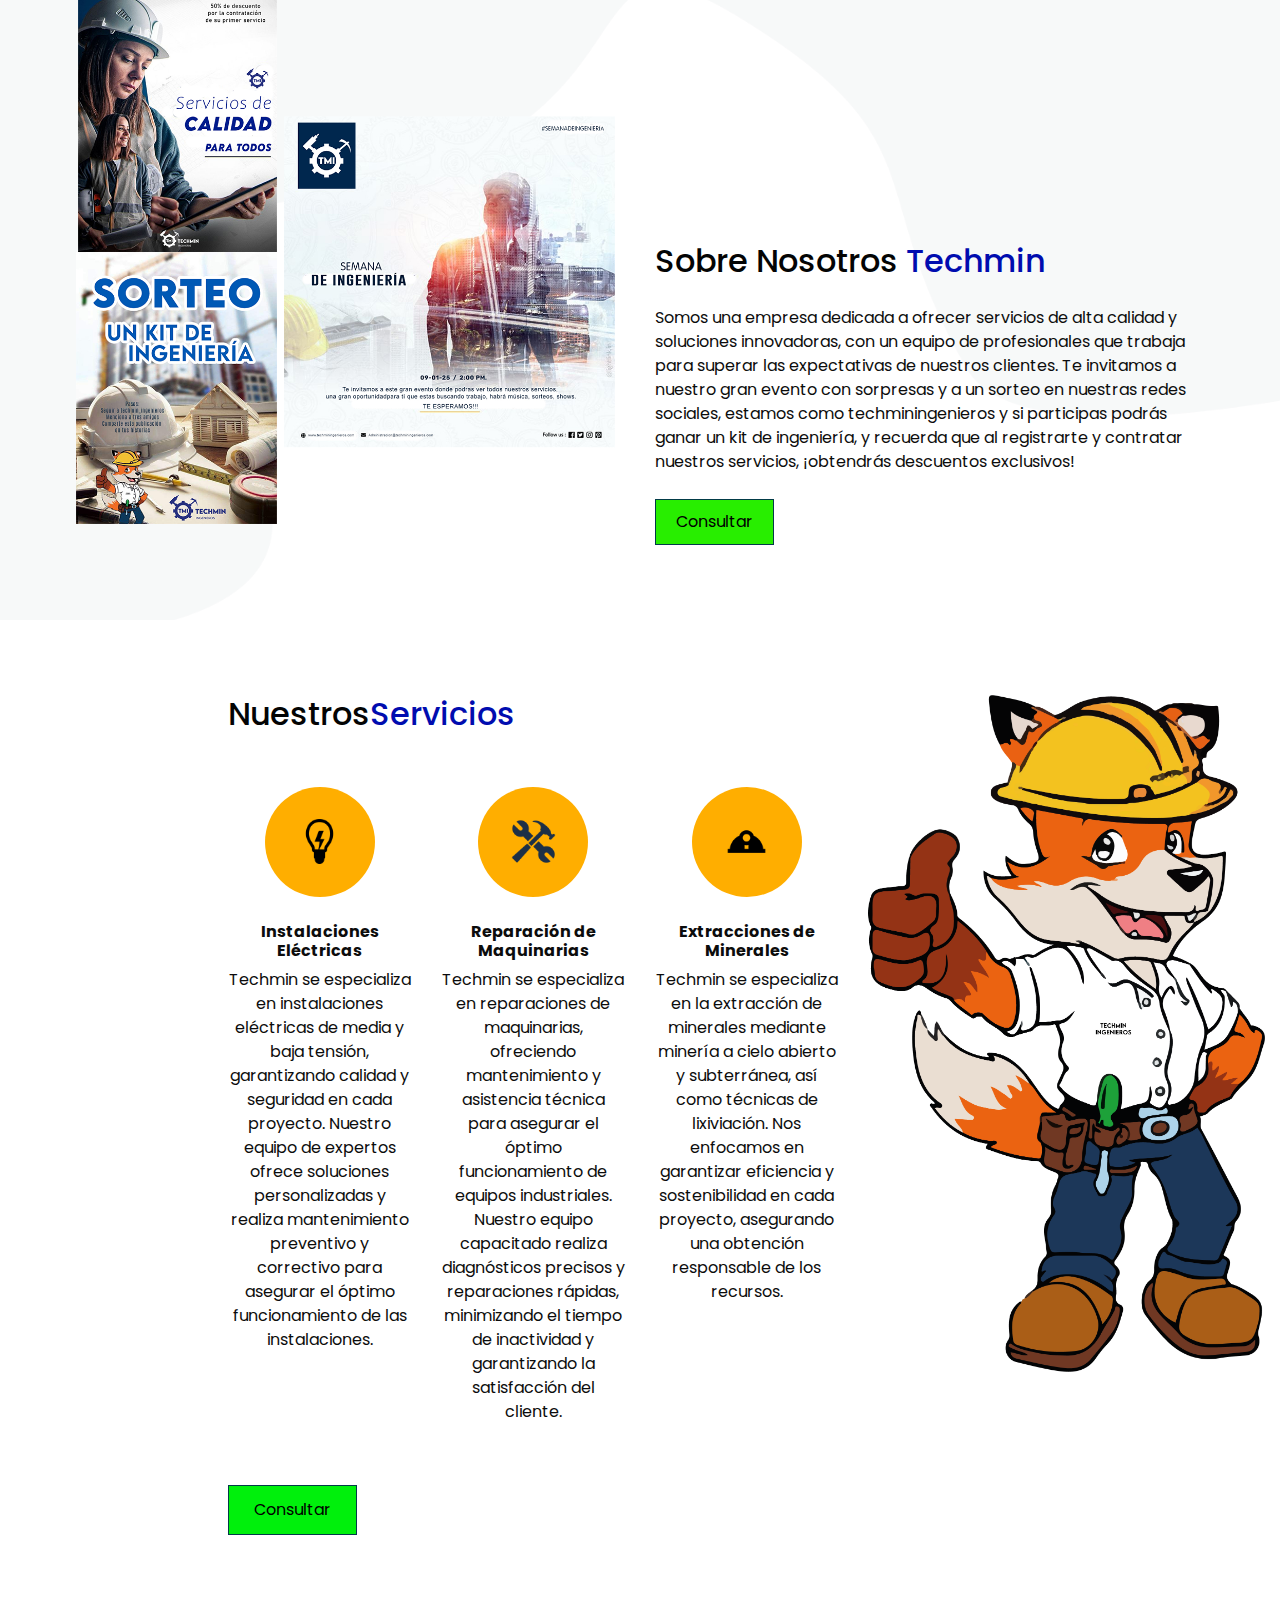
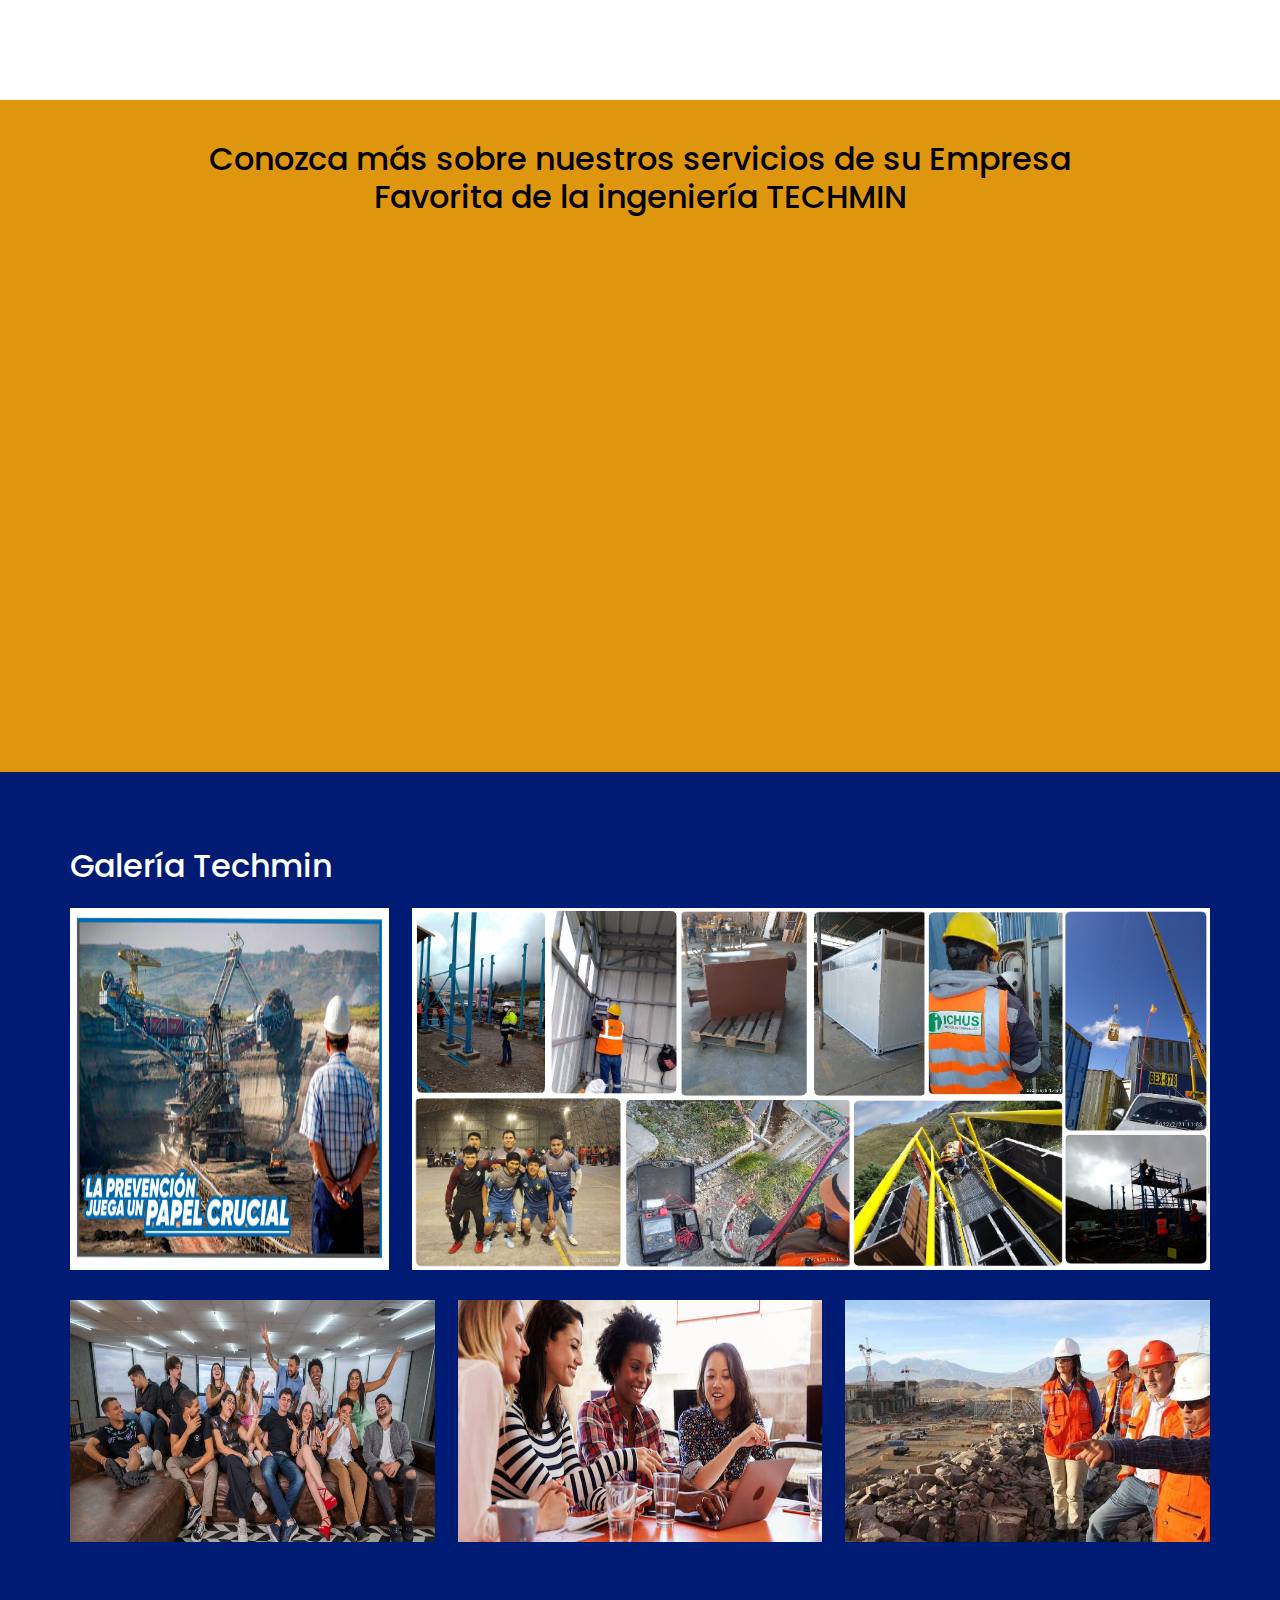
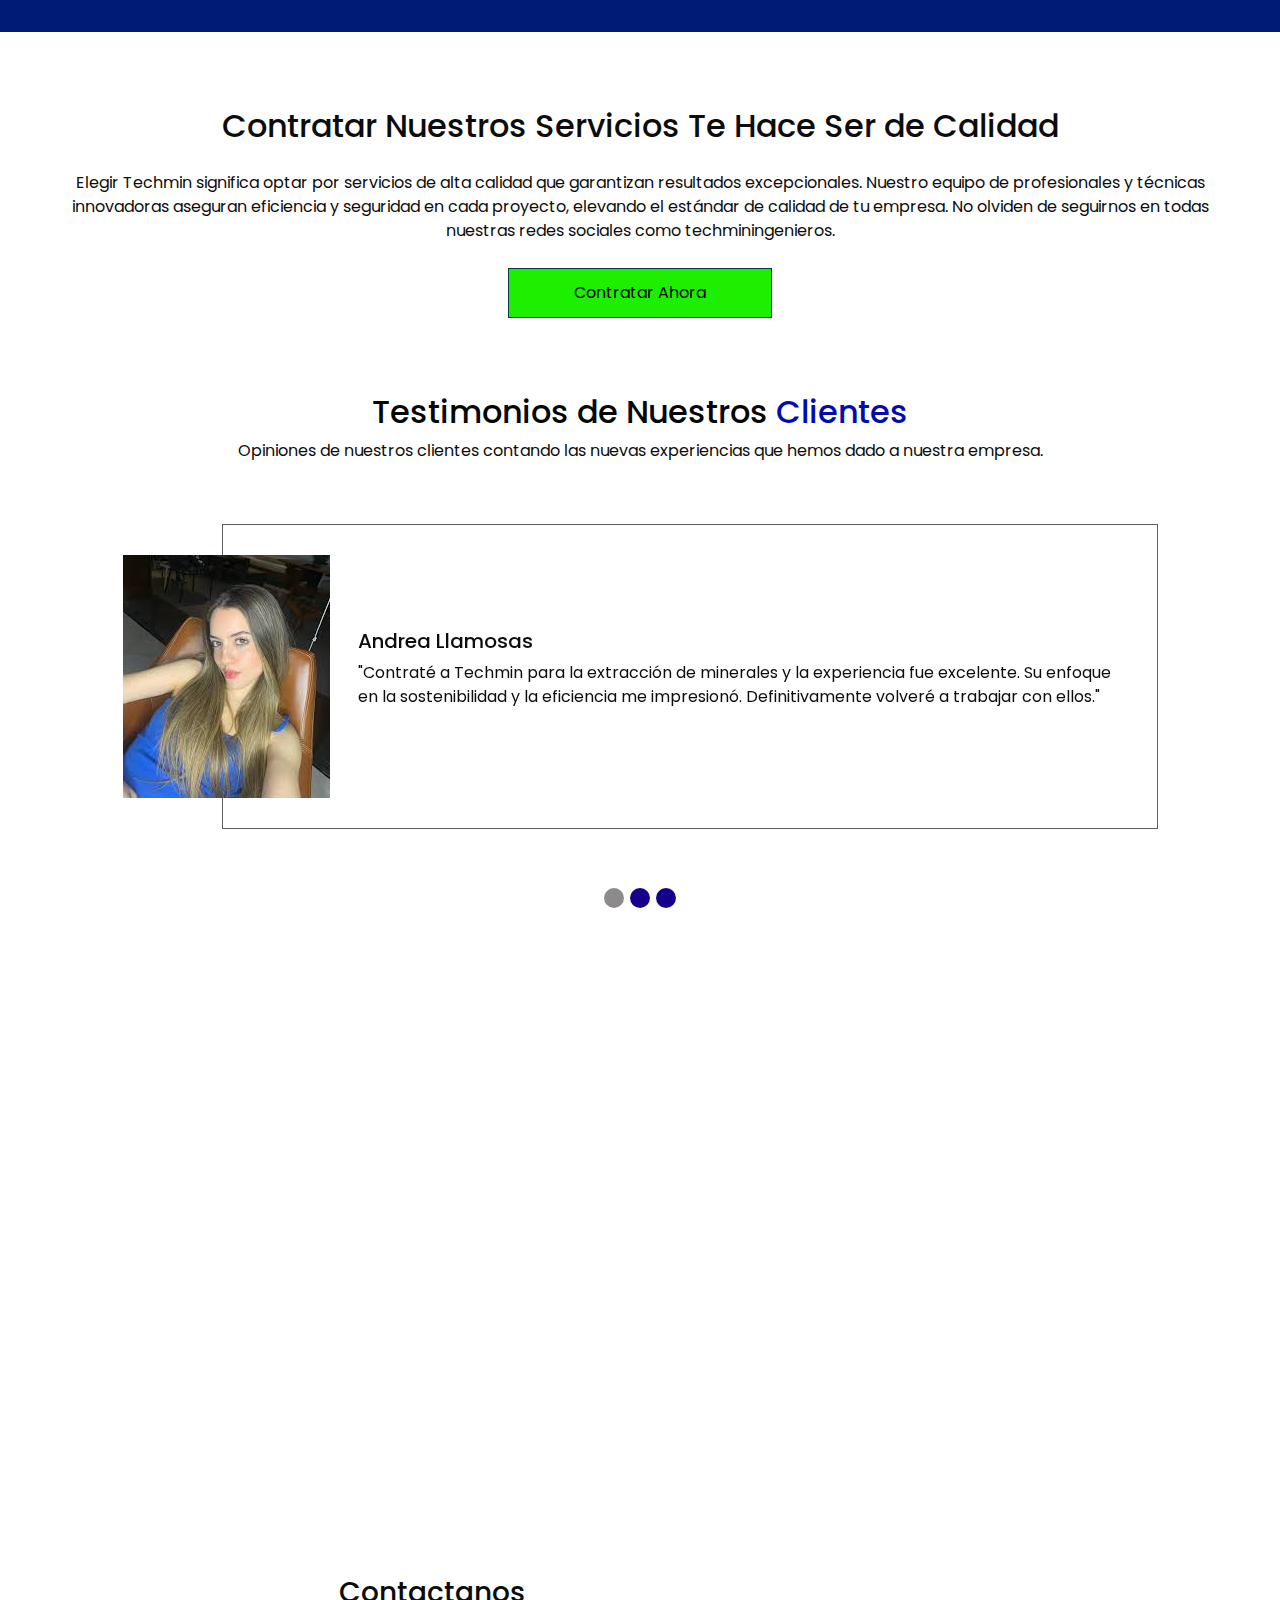
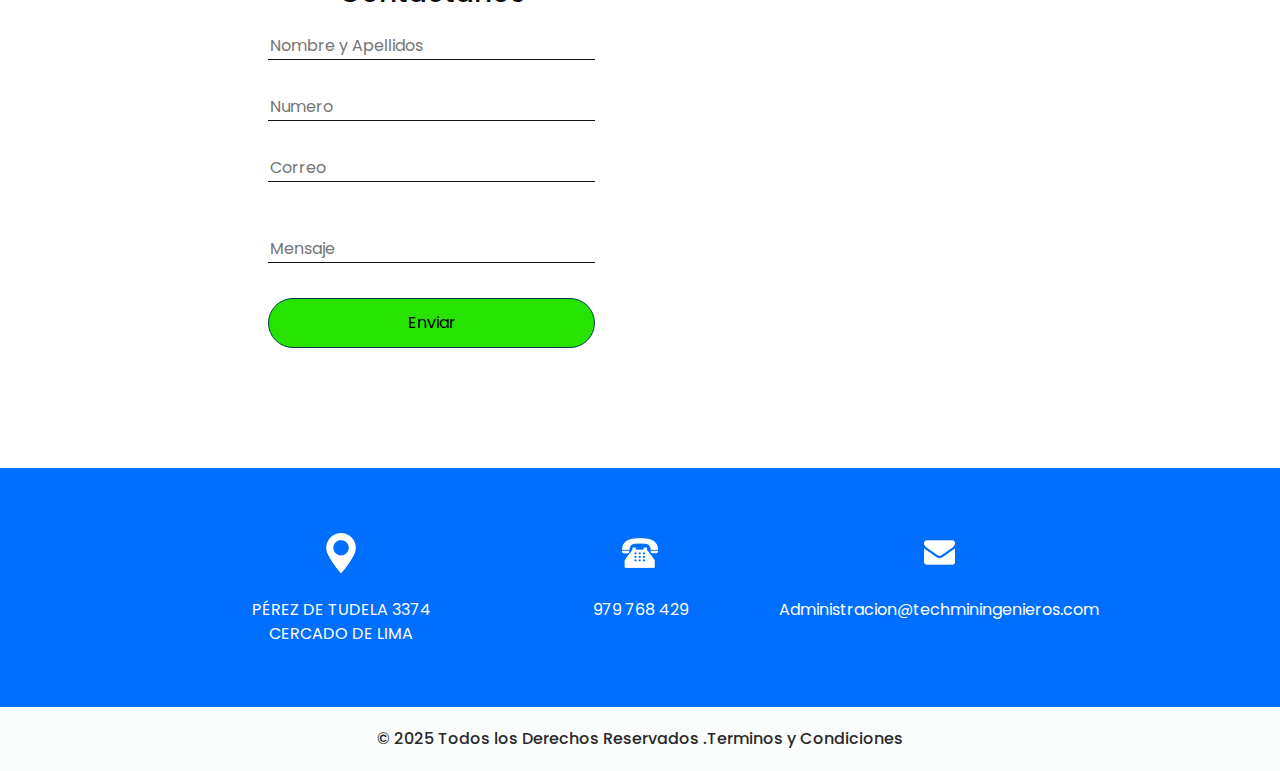
==== commit 3719c8c4: "Add files via upload" ====
--- a/index.html
+++ b/index.html
@@ -233,7 +233,12 @@
   </div>
 
   <!-- about section -->
-
+  <section id="video" class="video">
+    <h2>Conozca más sobre como es el día de trabajo de los colaboradores</h2>
+    <div class="video-container">
+        <iframe width="868" height="488" src="https://www.youtube.com/embed/XB1gxm9l28A" title="Un día de trabajo de nuestra y nuestros trabajadores - #conocenosmás" frameborder="0" allow="accelerometer; autoplay; clipboard-write; encrypted-media; gyroscope; picture-in-picture; web-share" referrerpolicy="strict-origin-when-cross-origin" allowfullscreen></iframe>
+    </div>
+</section>
   <section class="about_section layout_padding">
     <div class="container">
       <div class="row">
@@ -327,6 +332,13 @@
       </div>
     </div>
   </section>
+  <section id="video1" class="video1">
+    <h2>Conozca más sobre nuestros servicios de su Empresa <br>
+        Favorita de la ingeniería TECHMIN</h2>
+    <div class="video-services">
+        <iframe width="868" height="488" src="https://www.youtube.com/embed/7mhxsL-U0hw" title="BIENVENIDOS A TECHMIN INGENIEROS, PRODUCTOS Y SERVICIOS DE CALIDAD" frameborder="0" allow="accelerometer; autoplay; clipboard-write; encrypted-media; gyroscope; picture-in-picture; web-share" referrerpolicy="strict-origin-when-cross-origin" allowfullscreen></iframe>
+    </div>
+</section>
 
   <!-- end service section -->
 
--- a/css/style.css
+++ b/css/style.css
@@ -550,7 +550,34 @@
 .info_items .item .img-box.box-3 {
   background-image: url(../images/envelope-white.png);
 }
-
+.video1 {
+  background-color: #df960f;
+  color: rgb(0, 0, 0);
+  padding: 40px 20px;
+  text-align: center;
+  animation: fadeIn 2s ease-in;
+  margin-top: 7%;
+}
+
+.video-services iframe {
+  width: 100%;
+  max-width: 900px;
+  height: 500px;
+}
+.video {
+  background-color: #470070;
+  color: rgb(255, 255, 255);
+  padding: 40px 20px;
+  text-align: center;
+  animation: fadeIn 2s ease-in;
+  margin-top: auto;
+}
+
+.video-container iframe {
+  width: 100%;
+  max-width: 900px;
+  height: 500px;
+}
 /* footer section*/
 .footer_section {
   background-color: #fbfdfd;
